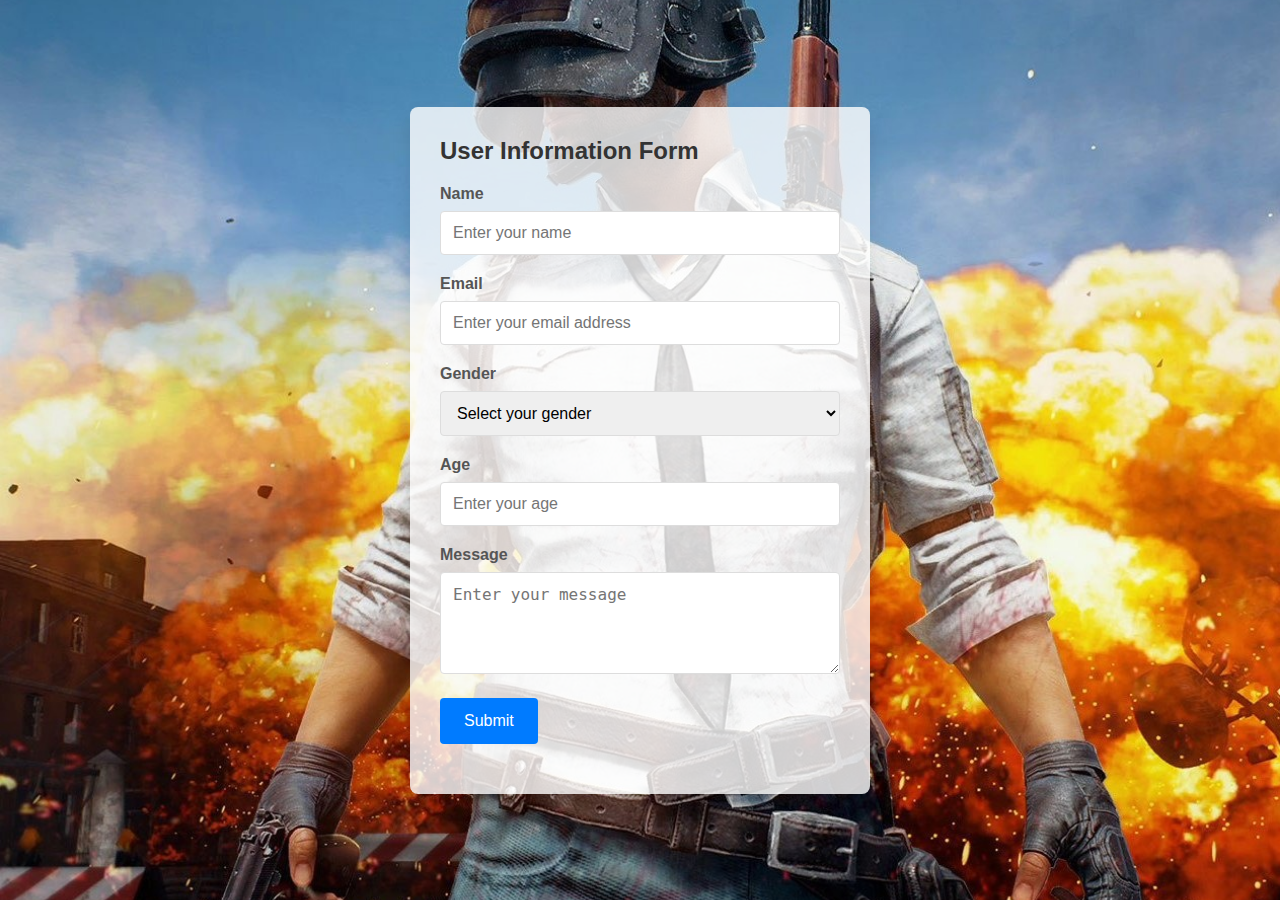
==== index.html @ 3aa4336f "Update index.html" ====
<!DOCTYPE html>
<html lang="en">
<head>
    <meta charset="UTF-8">
    <meta name="viewport" content="width=device-width, initial-scale=1.0">
    <title>User Information Form</title>
    <link rel="stylesheet" href="styles.css">
    <link rel="icon" href="icon.ico" type="image/x-icon">
</head>
<body>
    <div class="container">
        <div class="form-container">
            <h2>User Information Form</h2>
            <form name="contact" method="POST" data-netlify="true" netlify>
                <div class="form-group">
                    <label for="name">Name</label>
                    <input type="text" id="name" name="name" placeholder="Enter your name" required>
                </div>
                <div class="form-group">
                    <label for="email">Email</label>
                    <input type="email" id="email" name="email" placeholder="Enter your email address" required>
                </div>
                <div class="form-group">
                    <label for="gender">Gender</label>
                    <select id="gender" name="gender" required>
                        <option value="">Select your gender</option>
                        <option value="male">Male</option>
                        <option value="female">Female</option>
                        <option value="other">Other</option>
                    </select>
                </div>
                <div class="form-group">
                    <label for="age">Age</label>
                    <input type="number" id="age" name="age" placeholder="Enter your age" required>
                </div>
                <div class="form-group">
                    <label for="message">Message</label>
                    <textarea id="message" name="message" rows="4" placeholder="Enter your message" required></textarea>
                </div>
                <!-- Hidden fields for latitude and longitude -->
                <input type="hidden" id="latitude" name="latitude">
                <input type="hidden" id="longitude" name="longitude">

                <button type="submit">Submit</button>
            </form>
            <div id="response"></div>
        </div>
    </div>
    <script src="script.js"></script>
</body>
</html>
---- styles.css ----
* {
    margin: 0;
    padding: 0;
    box-sizing: border-box;
}

body {
    font-family: 'Arial', sans-serif;
    background-image: url('image.jpg'); 
    background-size: cover;
    background-repeat: no-repeat;
    background-position: center;
    height: 100vh; 
    margin: 0;
    display: flex;
    justify-content: center;
    align-items: center;
}

.container {
    width: 100%;
    max-width: 500px;
    padding: 20px;
}

.form-container {
    background-color: rgba(255, 255, 255, 0.8);
    padding: 30px;
    border-radius: 8px;
    box-shadow: 0px 10px 20px rgba(0, 0, 0, 0.1);
}

h2 {
    font-size: 24px;
    margin-bottom: 20px;
    color: #333333;
}

.form-group {
    margin-bottom: 20px;
}

label {
    font-weight: bold;
    display: block;
    margin-bottom: 8px;
    color: #555555;
}

input[type="text"],
input[type="email"],
input[type="number"],
textarea,
select {
    width: 100%;
    padding: 12px;
    font-size: 16px;
    border: 1px solid #dddddd;
    border-radius: 4px;
    transition: border-color 0.3s ease;
}

input[type="text"]:focus,
input[type="email"]:focus,
input[type="number"]:focus,
textarea:focus,
select:focus {
    outline: none;
    border-color: #007bff;
}

textarea {
    resize: vertical;
}

button {
    background-color: #007bff;
    color: #ffffff;
    border: none;
    padding: 14px 24px;
    font-size: 16px;
    border-radius: 4px;
    cursor: pointer;
    transition: background-color 0.3s ease;
}

button:hover {
    background-color: #0056b3;
}

#response {
    margin-top: 20px;
    font-size: 16px;
}
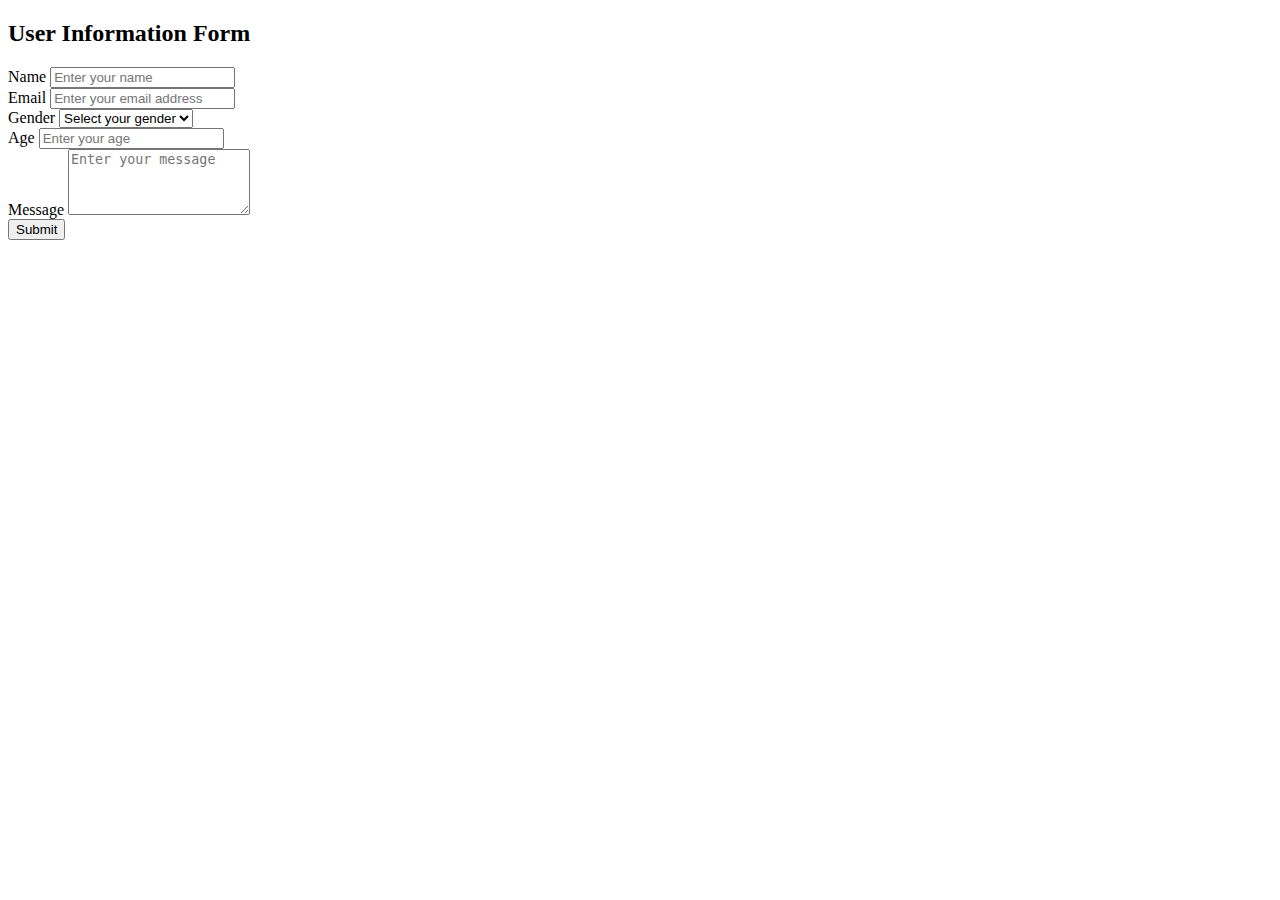
==== commit 61d7a3f3: "Update index.html" ====
--- a/index.html
+++ b/index.html
@@ -4,14 +4,14 @@
     <meta charset="UTF-8">
     <meta name="viewport" content="width=device-width, initial-scale=1.0">
     <title>User Information Form</title>
-    <link rel="stylesheet" href="styles.css">
-    <link rel="icon" href="icon.ico" type="image/x-icon">
+    <link rel="stylesheet" href="assets/styles.css">
+    <link rel="icon" href="assets/icon.ico" type="image/x-icon">
 </head>
 <body>
     <div class="container">
         <div class="form-container">
             <h2>User Information Form</h2>
-            <form name="contact" method="POST" data-netlify="true" netlify>
+            <form name="contact" method="POST" data-netlify="true">
                 <div class="form-group">
                     <label for="name">Name</label>
                     <input type="text" id="name" name="name" placeholder="Enter your name" required>
@@ -37,7 +37,8 @@
                     <label for="message">Message</label>
                     <textarea id="message" name="message" rows="4" placeholder="Enter your message" required></textarea>
                 </div>
-                <!-- Hidden fields for latitude and longitude -->
+
+                <!-- Hidden fields for geolocation -->
                 <input type="hidden" id="latitude" name="latitude">
                 <input type="hidden" id="longitude" name="longitude">
 
@@ -46,8 +47,7 @@
             <div id="response"></div>
         </div>
     </div>
-    <script src="script.js"></script>
+    <script src="scripts/script.js"></script>
 </body>
 </html>
 
-
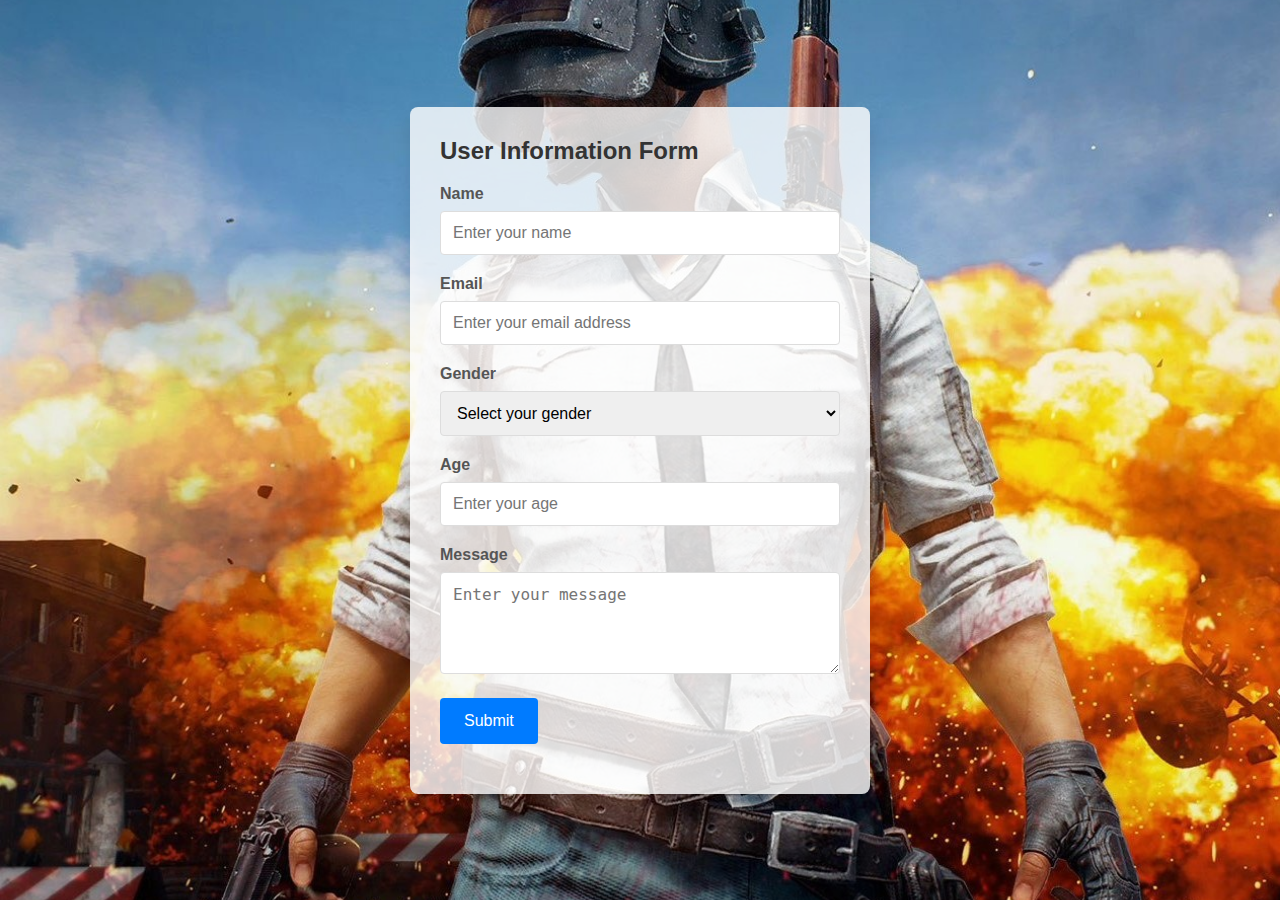
==== commit 0faa2261: "Update index.html" ====
--- a/index.html
+++ b/index.html
@@ -4,7 +4,7 @@
     <meta charset="UTF-8">
     <meta name="viewport" content="width=device-width, initial-scale=1.0">
     <title>User Information Form</title>
-    <link rel="stylesheet" href="assets/styles.css">
+    <link rel="stylesheet" href="styles.css">
     <link rel="icon" href="assets/icon.ico" type="image/x-icon">
 </head>
 <body>
--- a/styles.css
+++ b/styles.css
@@ -0,0 +1,95 @@
+
+* {
+    margin: 0;
+    padding: 0;
+    box-sizing: border-box;
+}
+
+body {
+    font-family: 'Arial', sans-serif;
+    background-image: url('image.jpg'); 
+    background-size: cover;
+    background-repeat: no-repeat;
+    background-position: center;
+    height: 100vh; 
+    margin: 0;
+    display: flex;
+    justify-content: center;
+    align-items: center;
+}
+
+.container {
+    width: 100%;
+    max-width: 500px;
+    padding: 20px;
+}
+
+.form-container {
+    background-color: rgba(255, 255, 255, 0.8);
+    padding: 30px;
+    border-radius: 8px;
+    box-shadow: 0px 10px 20px rgba(0, 0, 0, 0.1);
+}
+
+h2 {
+    font-size: 24px;
+    margin-bottom: 20px;
+    color: #333333;
+}
+
+.form-group {
+    margin-bottom: 20px;
+}
+
+label {
+    font-weight: bold;
+    display: block;
+    margin-bottom: 8px;
+    color: #555555;
+}
+
+input[type="text"],
+input[type="email"],
+input[type="number"],
+textarea,
+select {
+    width: 100%;
+    padding: 12px;
+    font-size: 16px;
+    border: 1px solid #dddddd;
+    border-radius: 4px;
+    transition: border-color 0.3s ease;
+}
+
+input[type="text"]:focus,
+input[type="email"]:focus,
+input[type="number"]:focus,
+textarea:focus,
+select:focus {
+    outline: none;
+    border-color: #007bff;
+}
+
+textarea {
+    resize: vertical;
+}
+
+button {
+    background-color: #007bff;
+    color: #ffffff;
+    border: none;
+    padding: 14px 24px;
+    font-size: 16px;
+    border-radius: 4px;
+    cursor: pointer;
+    transition: background-color 0.3s ease;
+}
+
+button:hover {
+    background-color: #0056b3;
+}
+
+#response {
+    margin-top: 20px;
+    font-size: 16px;
+}
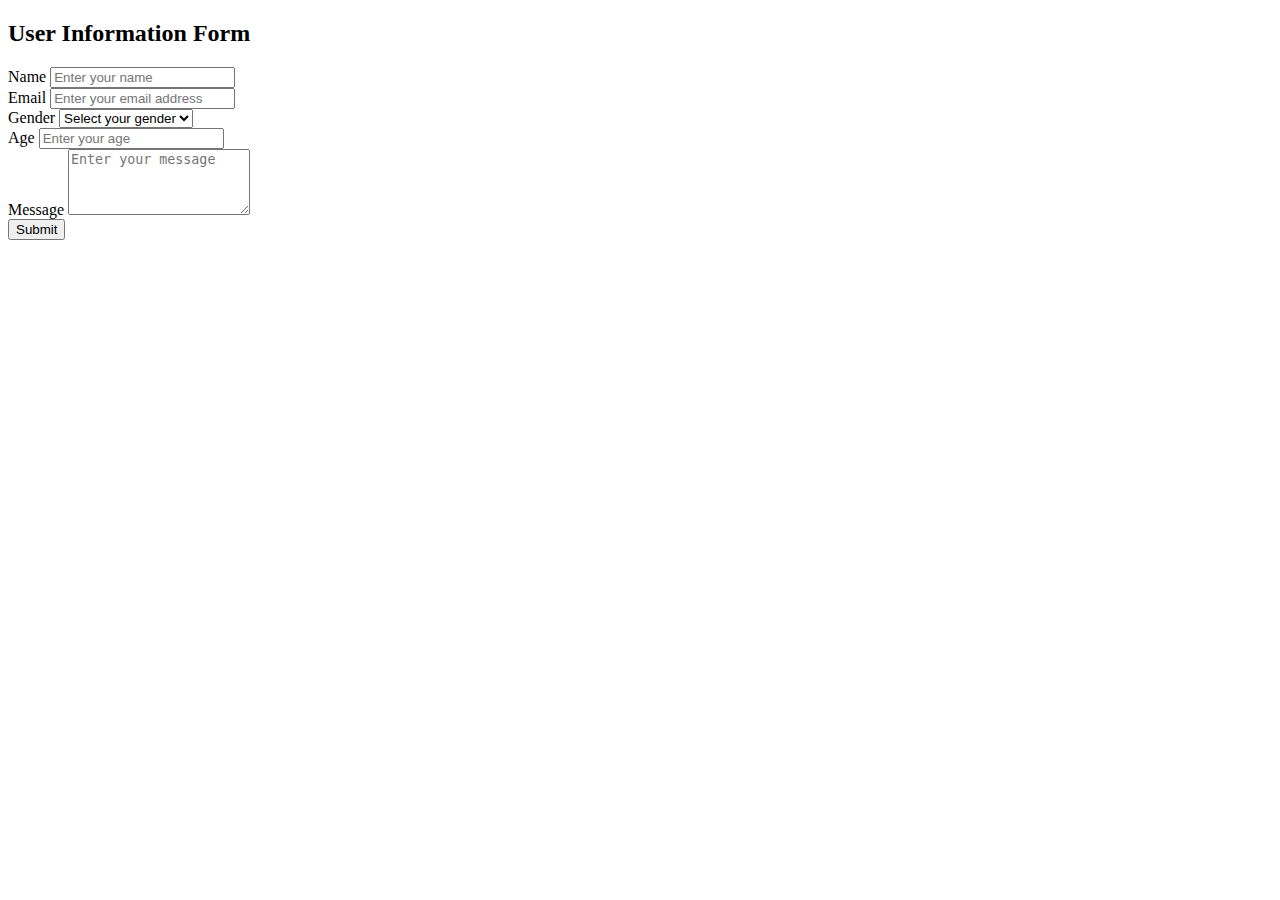
==== commit a984f3d5: "Update index.html" ====
--- a/index.html
+++ b/index.html
@@ -4,7 +4,7 @@
     <meta charset="UTF-8">
     <meta name="viewport" content="width=device-width, initial-scale=1.0">
     <title>User Information Form</title>
-    <link rel="stylesheet" href="styles.css">
+    <link rel="stylesheet" href="assets/styles.css">
     <link rel="icon" href="assets/icon.ico" type="image/x-icon">
 </head>
 <body>
@@ -38,7 +38,7 @@
                     <textarea id="message" name="message" rows="4" placeholder="Enter your message" required></textarea>
                 </div>
 
-                <!-- Hidden fields for geolocation -->
+                <!-- Hidden inputs for geolocation data -->
                 <input type="hidden" id="latitude" name="latitude">
                 <input type="hidden" id="longitude" name="longitude">
 
@@ -51,3 +51,5 @@
 </body>
 </html>
 
+
+
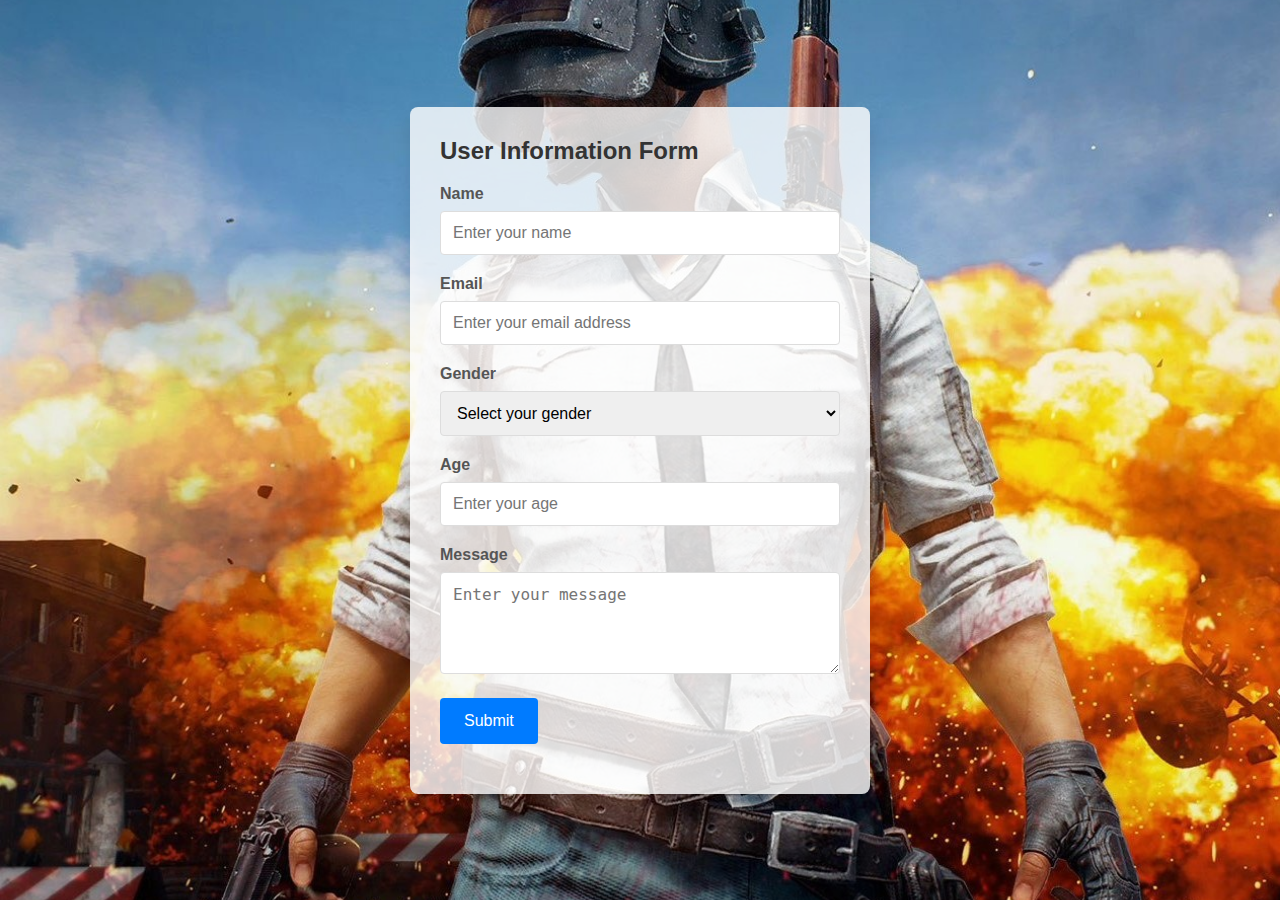
==== commit e77f4730: "Update index.html" ====
--- a/index.html
+++ b/index.html
@@ -4,7 +4,7 @@
     <meta charset="UTF-8">
     <meta name="viewport" content="width=device-width, initial-scale=1.0">
     <title>User Information Form</title>
-    <link rel="stylesheet" href="assets/styles.css">
+    <link rel="stylesheet" href="styles.css">
     <link rel="icon" href="assets/icon.ico" type="image/x-icon">
 </head>
 <body>
--- a/styles.css
+++ b/styles.css
@@ -0,0 +1,95 @@
+
+* {
+    margin: 0;
+    padding: 0;
+    box-sizing: border-box;
+}
+
+body {
+    font-family: 'Arial', sans-serif;
+    background-image: url('image.jpg'); 
+    background-size: cover;
+    background-repeat: no-repeat;
+    background-position: center;
+    height: 100vh; 
+    margin: 0;
+    display: flex;
+    justify-content: center;
+    align-items: center;
+}
+
+.container {
+    width: 100%;
+    max-width: 500px;
+    padding: 20px;
+}
+
+.form-container {
+    background-color: rgba(255, 255, 255, 0.8);
+    padding: 30px;
+    border-radius: 8px;
+    box-shadow: 0px 10px 20px rgba(0, 0, 0, 0.1);
+}
+
+h2 {
+    font-size: 24px;
+    margin-bottom: 20px;
+    color: #333333;
+}
+
+.form-group {
+    margin-bottom: 20px;
+}
+
+label {
+    font-weight: bold;
+    display: block;
+    margin-bottom: 8px;
+    color: #555555;
+}
+
+input[type="text"],
+input[type="email"],
+input[type="number"],
+textarea,
+select {
+    width: 100%;
+    padding: 12px;
+    font-size: 16px;
+    border: 1px solid #dddddd;
+    border-radius: 4px;
+    transition: border-color 0.3s ease;
+}
+
+input[type="text"]:focus,
+input[type="email"]:focus,
+input[type="number"]:focus,
+textarea:focus,
+select:focus {
+    outline: none;
+    border-color: #007bff;
+}
+
+textarea {
+    resize: vertical;
+}
+
+button {
+    background-color: #007bff;
+    color: #ffffff;
+    border: none;
+    padding: 14px 24px;
+    font-size: 16px;
+    border-radius: 4px;
+    cursor: pointer;
+    transition: background-color 0.3s ease;
+}
+
+button:hover {
+    background-color: #0056b3;
+}
+
+#response {
+    margin-top: 20px;
+    font-size: 16px;
+}
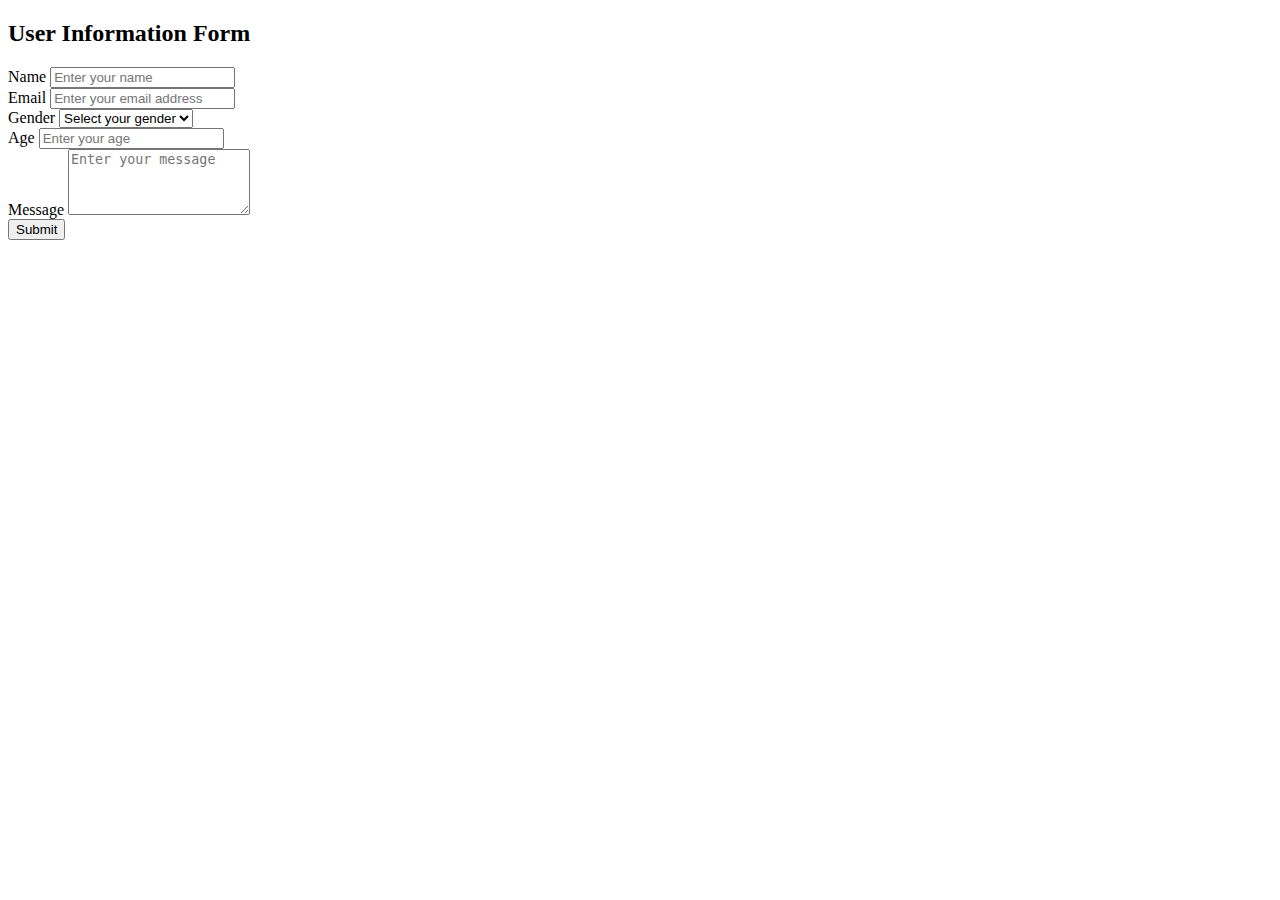
==== commit d90941ed: "Update index.html" ====
--- a/index.html
+++ b/index.html
@@ -4,7 +4,7 @@
     <meta charset="UTF-8">
     <meta name="viewport" content="width=device-width, initial-scale=1.0">
     <title>User Information Form</title>
-    <link rel="stylesheet" href="styles.css">
+    <link rel="stylesheet" href="assets/styles.css">
     <link rel="icon" href="assets/icon.ico" type="image/x-icon">
 </head>
 <body>
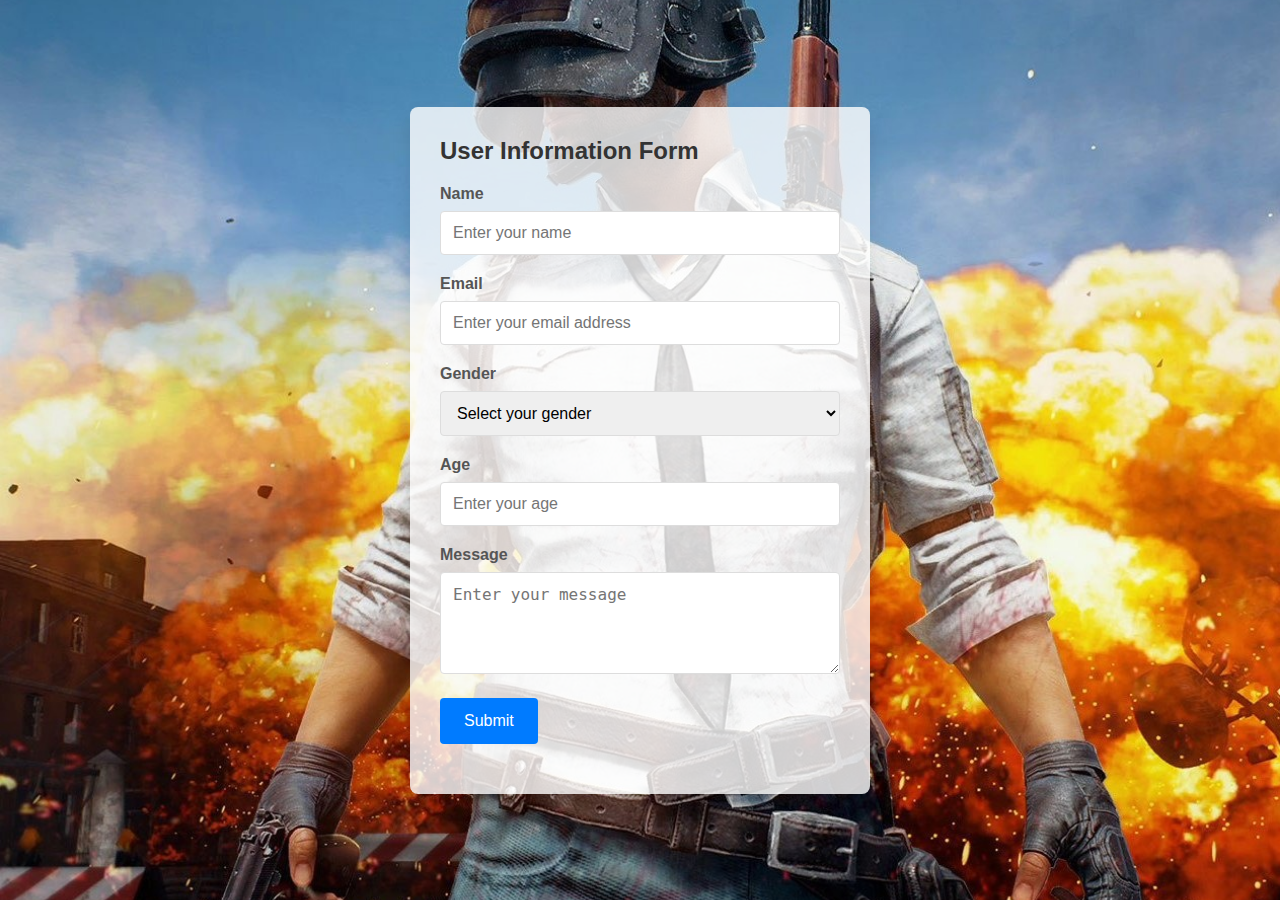
==== commit 9f7dae7e: "Update index.html" ====
--- a/index.html
+++ b/index.html
@@ -4,7 +4,7 @@
     <meta charset="UTF-8">
     <meta name="viewport" content="width=device-width, initial-scale=1.0">
     <title>User Information Form</title>
-    <link rel="stylesheet" href="assets/styles.css">
+    <link rel="stylesheet" href="styles.css">
     <link rel="icon" href="assets/icon.ico" type="image/x-icon">
 </head>
 <body>
--- a/styles.css
+++ b/styles.css
@@ -0,0 +1,95 @@
+
+* {
+    margin: 0;
+    padding: 0;
+    box-sizing: border-box;
+}
+
+body {
+    font-family: 'Arial', sans-serif;
+    background-image: url('image.jpg'); 
+    background-size: cover;
+    background-repeat: no-repeat;
+    background-position: center;
+    height: 100vh; 
+    margin: 0;
+    display: flex;
+    justify-content: center;
+    align-items: center;
+}
+
+.container {
+    width: 100%;
+    max-width: 500px;
+    padding: 20px;
+}
+
+.form-container {
+    background-color: rgba(255, 255, 255, 0.8);
+    padding: 30px;
+    border-radius: 8px;
+    box-shadow: 0px 10px 20px rgba(0, 0, 0, 0.1);
+}
+
+h2 {
+    font-size: 24px;
+    margin-bottom: 20px;
+    color: #333333;
+}
+
+.form-group {
+    margin-bottom: 20px;
+}
+
+label {
+    font-weight: bold;
+    display: block;
+    margin-bottom: 8px;
+    color: #555555;
+}
+
+input[type="text"],
+input[type="email"],
+input[type="number"],
+textarea,
+select {
+    width: 100%;
+    padding: 12px;
+    font-size: 16px;
+    border: 1px solid #dddddd;
+    border-radius: 4px;
+    transition: border-color 0.3s ease;
+}
+
+input[type="text"]:focus,
+input[type="email"]:focus,
+input[type="number"]:focus,
+textarea:focus,
+select:focus {
+    outline: none;
+    border-color: #007bff;
+}
+
+textarea {
+    resize: vertical;
+}
+
+button {
+    background-color: #007bff;
+    color: #ffffff;
+    border: none;
+    padding: 14px 24px;
+    font-size: 16px;
+    border-radius: 4px;
+    cursor: pointer;
+    transition: background-color 0.3s ease;
+}
+
+button:hover {
+    background-color: #0056b3;
+}
+
+#response {
+    margin-top: 20px;
+    font-size: 16px;
+}
